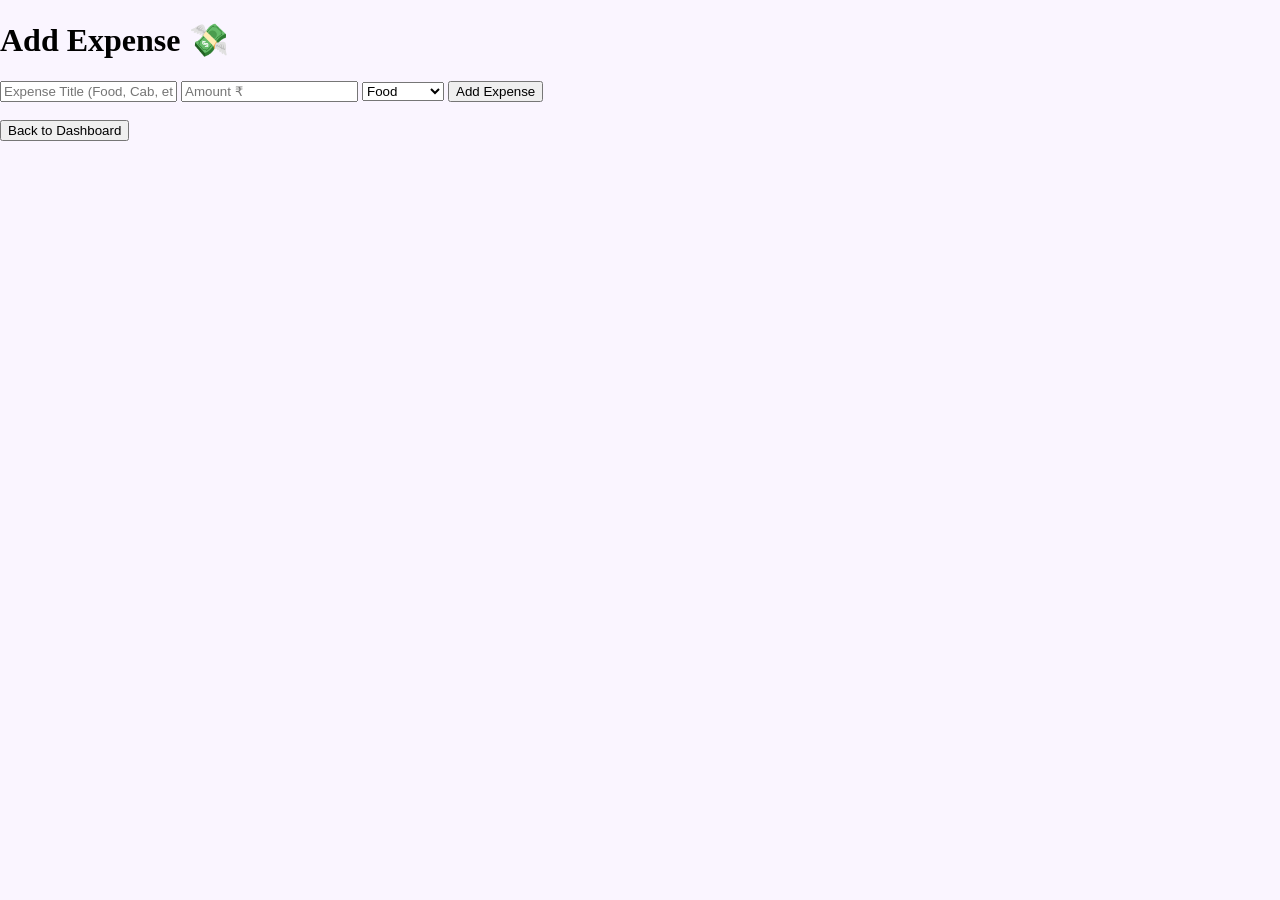
==== frontend/add-expense.html @ 97962ea1 "Added expense storage logic" ====
<!DOCTYPE html>
<html lang="en">
<head>
<meta charset="UTF-8">
<title>Add Expense</title>
<link rel="stylesheet" href="style.css">
</head>

<body>

<div class="container">

<h1>Add Expense 💸</h1>

<form id="expenseForm">

<input type="text" id="title" placeholder="Expense Title (Food, Cab, etc)" required>

<input type="number" id="amount" placeholder="Amount ₹" required>

<select id="category">
<option>Food</option>
<option>Transport</option>
<option>Shopping</option>
<option>Education</option>
<option>Other</option>
</select>

<button type="submit">Add Expense</button>

</form>

<br>

<a href="student.html">
<button>Back to Dashboard</button>
</a>

</div>

<script src="script.js"></script>

</body>
</html>
---- frontend/style.css ----
body {
    margin: 0;
    font-family: 'Poppins', sans-serif;
    background: #fdf6ff;
    overflow: hidden;
}

/* Intro Screen */
.intro-screen {
    position: fixed;
    width: 100%;
    height: 100vh;
    background: linear-gradient(135deg, #c084fc, #f9a8d4);
    display: flex;
    justify-content: center;
    align-items: center;
    z-index: 100;
    animation: fadeOut 2s ease-in-out 3s forwards;
}

.logo {
    font-size: 70px;
    color: white;
    letter-spacing: 6px;
    animation: zoomIn 2s ease, glow 2s infinite alternate;
}

/* Glow Effect */
@keyframes glow {
    from { text-shadow: 0 0 10px #fff; }
    to { text-shadow: 0 0 25px #fff, 0 0 40px #ffb6f9; }
}

/* Zoom Animation */
@keyframes zoomIn {
    from {
        transform: scale(0.5);
        opacity: 0;
    }
    to {
        transform: scale(1);
        opacity: 1;
    }
}

/* Fade Out */
@keyframes fadeOut {
    to {
        opacity: 0;
        visibility: hidden;
    }
}

/* Main App */
.main-app {
    height: 100vh;
    display: flex;
    flex-direction: column;
    justify-content: center;
    align-items: center;
}

.mode-btn {
    margin: 10px;
    padding: 12px 25px;
    border: none;
    border-radius: 25px;
    background: linear-gradient(135deg, #c084fc, #f9a8d4);
    color: white;
    font-size: 16px;
    cursor: pointer;
    transition: 0.3s ease;
}

.mode-btn:hover {
    transform: scale(1.1);
}
/* Glass Card */
.card {
    background: rgba(255, 255, 255, 0.6);
    backdrop-filter: blur(15px);
    padding: 40px;
    border-radius: 25px;
    text-align: center;
    box-shadow: 0 10px 30px rgba(0,0,0,0.1);
    animation: slideUp 1.5s ease;
}

.subtitle {
    color: #555;
    margin-bottom: 25px;
}

/* Slide animation */
@keyframes slideUp {
    from {
        transform: translateY(50px);
        opacity: 0;
    }
    to {
        transform: translateY(0);
        opacity: 1;
    }
}
/* STUDENT DASHBOARD */

.student-body {
    margin: 0;
    font-family: 'Poppins', sans-serif;
    background: #fdf6ff;
}

.student-container {
    display: flex;
    height: 100vh;
}

.sidebar {
    width: 220px;
    background: linear-gradient(180deg, #c084fc, #f9a8d4);
    color: white;
    padding: 30px;
}

.sidebar ul {
    list-style: none;
    padding: 0;
    margin-top: 30px;
}

.sidebar li {
    margin: 15px 0;
    cursor: pointer;
    transition: 0.3s;
}

.sidebar li:hover {
    transform: translateX(5px);
}

.main-content-student {
    flex: 1;
    padding: 40px;
    position: relative;
}

.top-header {
    background: linear-gradient(135deg, #c084fc, #f9a8d4);
    padding: 30px;
    border-radius: 20px;
    color: white;
    margin-bottom: 30px;
}

.budget-ring {
    display: flex;
    justify-content: center;
    margin-bottom: 40px;
}

.ring {
    width: 150px;
    height: 150px;
    border-radius: 50%;
    background: conic-gradient(#c084fc 70%, #eee 0%);
    display: flex;
    justify-content: center;
    align-items: center;
    font-size: 24px;
    font-weight: bold;
}

.expense-grid {
    display: flex;
    gap: 20px;
}

.expense-card {
    flex: 1;
    padding: 20px;
    border-radius: 20px;
    color: white;
    transition: 0.3s;
}

.expense-card:hover {
    transform: scale(1.05);
}

.food {
    background: #f472b6;
}

.books {
    background: #a78bfa;
}

.travel {
    background: #fb923c;
}

.floating-btn {
    position: absolute;
    bottom: 30px;
    right: 30px;
    width: 60px;
    height: 60px;
    border-radius: 50%;
    border: none;
    background: linear-gradient(135deg, #c084fc, #f9a8d4);
    color: white;
    font-size: 28px;
    cursor: pointer;
    box-shadow: 0 10px 20px rgba(0,0,0,0.2);
    transition: 0.3s;
}

.floating-btn:hover {
    transform: scale(1.1);
}
/* POPUP */

.popup {
    position: fixed;
    top: 0;
    left: 0;
    width: 100%;
    height: 100%;
    background: rgba(0,0,0,0.4);
    display: flex;
    justify-content: center;
    align-items: center;
}

.popup-content {
    background: white;
    padding: 30px;
    border-radius: 20px;
    width: 300px;
    text-align: center;
}

.popup-content input {
    width: 90%;
    padding: 10px;
    margin: 10px 0;
    border-radius: 10px;
    border: 1px solid #ddd;
}

.popup-content button {
    margin: 8px;
    padding: 10px 15px;
    border: none;
    border-radius: 10px;
    background: linear-gradient(135deg,#c084fc,#f9a8d4);
    color: white;
    cursor: pointer;
}
.landing-container{
height:100vh;
display:flex;
flex-direction:column;
justify-content:center;
align-items:center;
background:linear-gradient(135deg,#fbcfe8,#e9d5ff);
font-family:Poppins;
}

.logo{
font-size:60px;
color:#7c3aed;
}

.tagline{
font-size:18px;
margin-bottom:40px;
}

.mode-buttons button{
padding:15px 30px;
margin:10px;
border:none;
border-radius:25px;
font-size:16px;
cursor:pointer;
background:linear-gradient(135deg,#c084fc,#f9a8d4);
color:white;
transition:0.3s;
}

.mode-buttons button:hover{
transform:scale(1.05);
}
body{
margin:0;
font-family:Poppins;
background:#faf5ff;
}

.dashboard{
display:flex;
height:100vh;
}

.sidebar{
width:220px;
background:#e9d5ff;
padding:20px;
}

.sidebar h2{
color:#6b21a8;
}

.sidebar ul{
list-style:none;
padding:0;
}

.sidebar li{
margin:20px 0;
cursor:pointer;
}

.main-content{
flex:1;
padding:40px;
}

.cards{
display:flex;
gap:20px;
margin-top:20px;
}

.card{
background:white;
padding:20px;
border-radius:15px;
box-shadow:0 4px 10px rgba(0,0,0,0.1);
width:150px;
}

.add-expense-btn{
margin-top:40px;
padding:15px 25px;
border:none;
border-radius:25px;
background:linear-gradient(135deg,#c084fc,#f9a8d4);
color:white;
font-size:16px;
cursor:pointer;
}
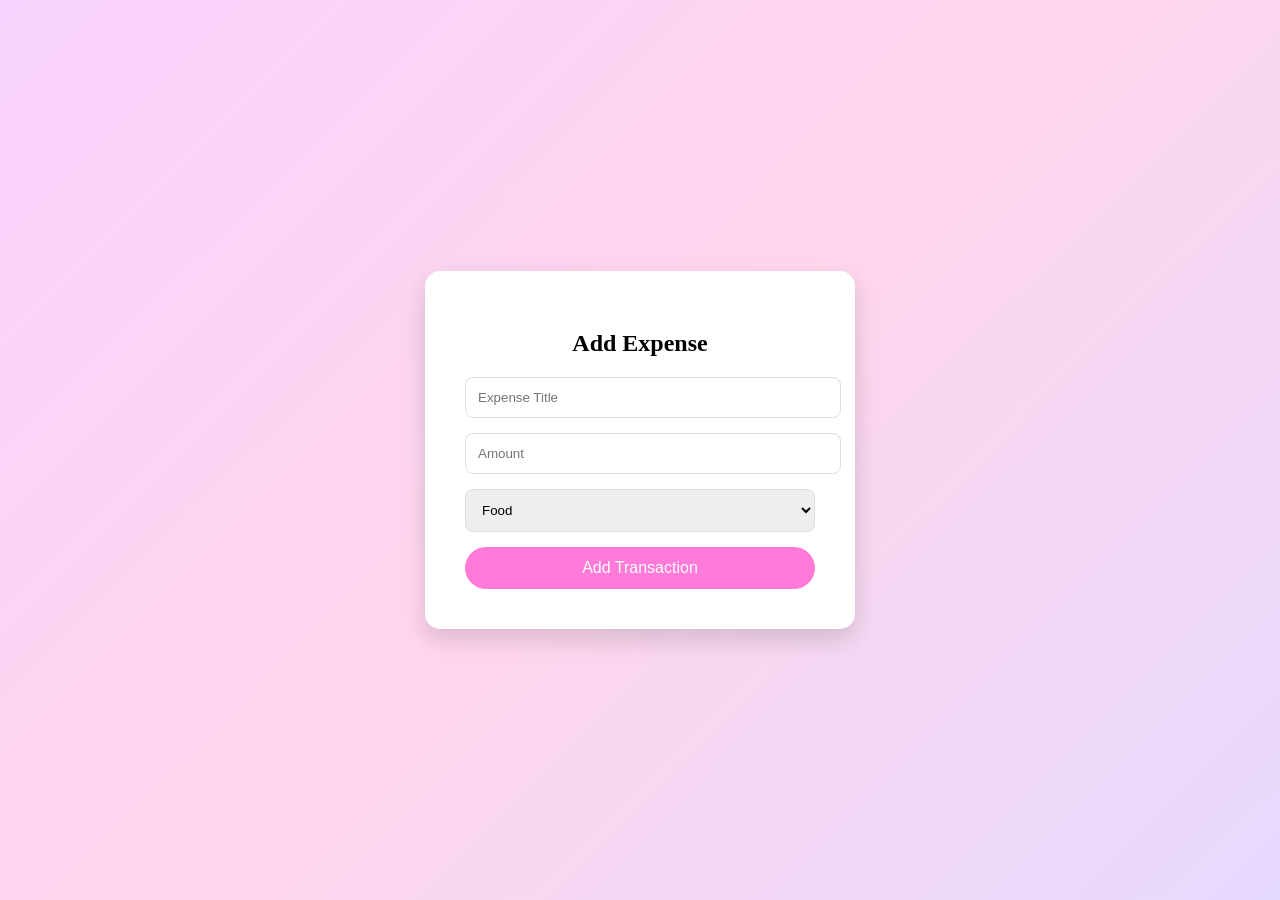
==== commit cc4a6a75: "Added expense storage logic" ====
--- a/frontend/add-expense.html
+++ b/frontend/add-expense.html
@@ -4,37 +4,76 @@
 <meta charset="UTF-8">
 <title>Add Expense</title>
 <link rel="stylesheet" href="style.css">
+
+<style>
+
+body{
+    font-family:Poppins;
+    background:linear-gradient(135deg,#f8d3ff,#ffd6ec,#e6d9ff);
+    display:flex;
+    justify-content:center;
+    align-items:center;
+    height:100vh;
+}
+
+.container{
+    background:white;
+    padding:40px;
+    border-radius:15px;
+    width:350px;
+    box-shadow:0 10px 25px rgba(0,0,0,0.15);
+}
+
+h2{
+    text-align:center;
+    margin-bottom:20px;
+}
+
+input,select{
+    width:100%;
+    padding:12px;
+    margin-bottom:15px;
+    border-radius:8px;
+    border:1px solid #ddd;
+}
+
+button{
+    width:100%;
+    padding:12px;
+    background:#ff7ad9;
+    color:white;
+    border:none;
+    border-radius:25px;
+    font-size:16px;
+    cursor:pointer;
+}
+
+button:hover{
+    background:#ff4fc4;
+}
+
+</style>
 </head>
 
 <body>
 
 <div class="container">
 
-<h1>Add Expense 💸</h1>
+<h2>Add Expense</h2>
 
-<form id="expenseForm">
+<input type="text" id="title" placeholder="Expense Title">
 
-<input type="text" id="title" placeholder="Expense Title (Food, Cab, etc)" required>
-
-<input type="number" id="amount" placeholder="Amount ₹" required>
+<input type="number" id="amount" placeholder="Amount">
 
 <select id="category">
 <option>Food</option>
 <option>Transport</option>
 <option>Shopping</option>
-<option>Education</option>
-<option>Other</option>
+<option>Study</option>
+<option>Entertainment</option>
 </select>
 
-<button type="submit">Add Expense</button>
-
-</form>
-
-<br>
-
-<a href="student.html">
-<button>Back to Dashboard</button>
-</a>
+<button onclick="addTransaction()">Add Transaction</button>
 
 </div>
 
--- a/frontend/style.css
+++ b/frontend/style.css
@@ -351,4 +351,4 @@
 color:white;
 font-size:16px;
 cursor:pointer;
-}+}
